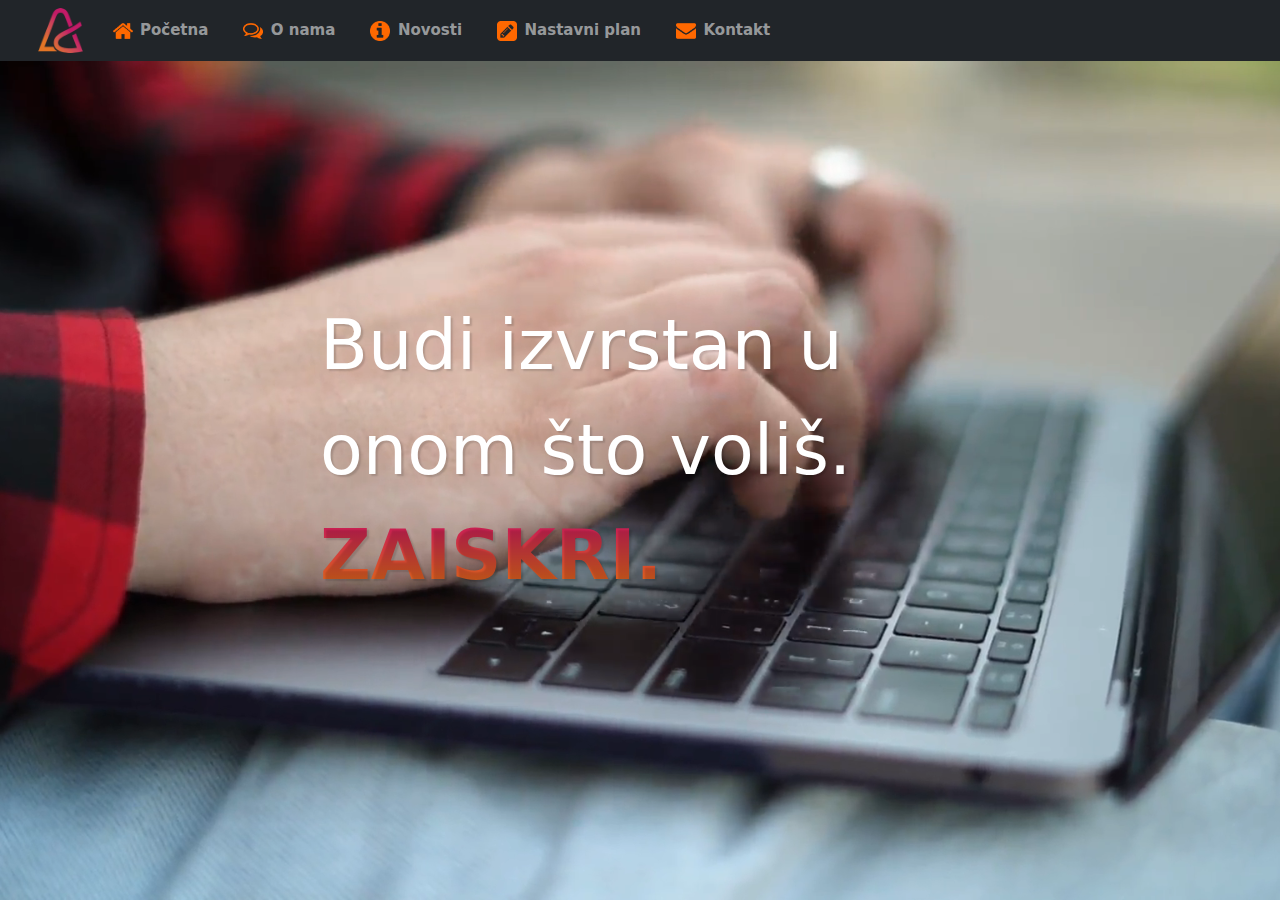
==== index.html @ d2ea777e "commit" ====
<!DOCTYPE html>
<html lang="en">
<head>
    <meta charset="UTF-8">
    <meta http-equiv="X-UA-Compatible" content="IE=edge">
    <meta name="viewport" content="width=device-width, initial-scale=1.0">
    <meta name="description" content="Ovo je početna stranica projekta za SUPIT.">
    <title>SUPIT - projektni zadatak</title>
    <link rel="icon" type="image/png" href="/img/Algebra-logo.png" sizes="16x16">
    <link rel="icon" type="image/png" href="/img/Algebra-logo.png" sizes="32x32">
    <link rel="icon" type="image/png" href="/img/Algebra-logo.png" sizes="96x96">
    <link rel="apple-touch-icon" sizes="72x72" href="/img/Algebra-logo.png">
    <link rel="apple-touch-icon" sizes="114x114" href="/img/Algebra-logo.png">
    <link rel="apple-touch-icon" sizes="152x152" href="/img/Algebra-logo.png">
    <link rel="stylesheet" href="/css/style.css">
    <link rel="stylesheet" href="/css/bootstrap.css">
</head>
<body>
    <header>
      <!-- components/navbar.html -->
      <div id="header"></div>
    </header>
    <main class="index">
        <div class="video-container">
            <video loop autoplay muted>
                <source src="/video/typingOnlaptop.mp4" type="video/mp4">
                Your browser does not support the video tag.
            </video>
            <div class="textbox-on-video">
                <span class="custom-text-shadow">Budi izvrstan u onom što voliš.</span>
                <br>
                <span class="custom-color-gradient custom-text-shadow">ZAISKRI.</span>
            </div>
        </div>
    </main>
    <script src="js/typed.js"></script>
    <script src="js/jquery-3.6.0.min.js"></script>
    <script src="js/bootstrap.js"></script>
    <script src="js/main.js"></script>
</body>
</html>
---- css/style.css ----
*{
    margin: 0;
    padding: 0;
    box-sizing: border-box;
}

html{
    font-size: 62.5%;
    font-family: 'Segoe UI', Tahoma, Geneva, Verdana, sans-serif;
}

/* Header navbar */
.custom-navbar-bg-dark{
    background-color: black;
}

.custom-navbar-icon-size{
    width: 20px;
    height: 20px;
}
/* </Header navbar */

/* Sidenav */
#mySidenav a {
    position: fixed;
    left: -158px;
    transition: 0.3s;
    padding: 5px;
    width: 231px;
    text-decoration: none;
    font-size: 20px;
    font-weight: bold;
    color: #c40f61;
    border-radius: 0 8px 8px 0;
    border-style: solid;
    border-color: #c40f61;
    border-width: 3px 3px 3px 0px;
    text-align: end;
    background-color: white;
}

.custom-image-size-sidenav {
    width: 3rem;
    margin-left: 15px;
    margin-right: 15px;
}

#mySidenav a:hover {
    left: 0;
}

#about {
    top: 250px;
}

#history {
    top: 305px;
}

#organization {
    top: 360px;
}

#location {
    top: 415px;
}
/* </Sidenav */

.custom-img-size-campus{
    width:100%;
    height:40vh;
    object-fit: cover;
}

.custom-icon-size-heading{
    width: 4rem;
}

.heading-color-pink{
    color: #c40f61;
}

.custom-img-size-cert{
    width: 10rem;
}

.custom-icon-size-section{
    width: 2rem;
}

.custom-text-shadow{
    text-shadow: rgba(0, 0, 0, 0.15) 2.2px 2.2px 1.8px;
}

.custom-color-gradient{
    background: linear-gradient(0deg, rgba(226,114,16,1) 0%, rgba(196,15,97,1) 100%);
    background-clip: text;
    -webkit-background-clip: text;
    -webkit-text-fill-color: transparent;
    font-weight: bolder;
}

.custom-iframe-size{
    width: 75%;
    height: 65vh;
    border: 0;
}

.video-container{
    margin: 0;
    padding: 0;
    box-sizing: content-box;
}

.video-container video{
    width:100%;
    height:100vh;
    object-fit: cover;
}

.textbox-on-video{
    color: white;
    text-align: left;
    font-size: 7rem;
    position: absolute;
    top: 50%;
    left: 50%;
    transform: translate(-50%, -50%);
}

footer{
    position: relative;
}

.custom-img-size-footer{
    width:100%;
    height:35vh;
    object-fit: cover;
}

.textbox-on-img-footer{
    position: absolute;
    top: 50%;
    left: 50%;
    transform: translate(-50%, -50%);
    color: white;
    text-align: center;
    font-size: 5rem;
    font-weight: bold;
}

@media only screen and (max-width: 768px) {

    #mySidenav{
        display: none;
    }

    .textbox-on-img-footer{
        font-size: 2rem;
    }
}
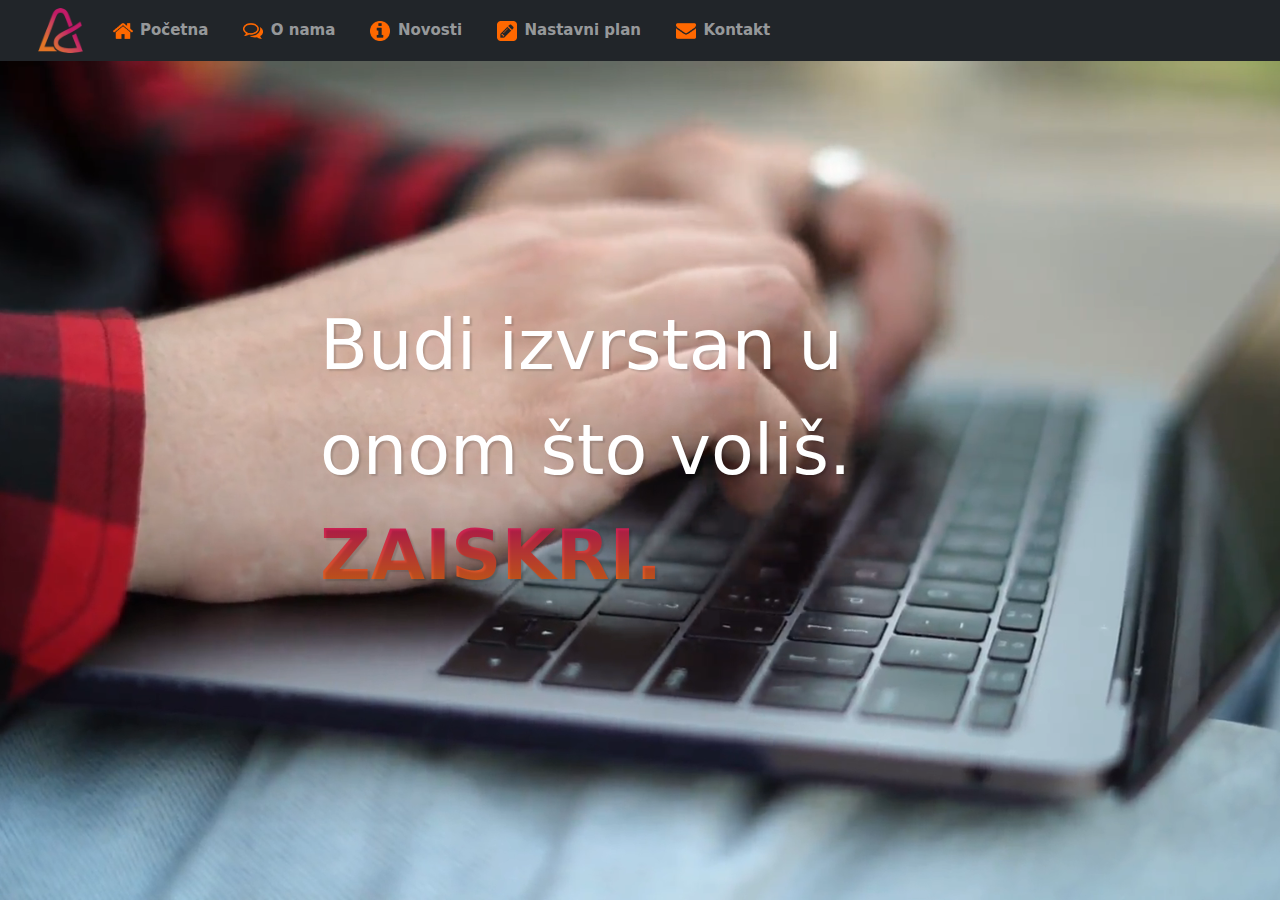
==== commit 89f3415b: "about-done" ====
--- a/index.html
+++ b/index.html
@@ -17,10 +17,10 @@
 </head>
 <body>
     <header>
-      <!-- components/navbar.html -->
+      <!-- /components/navbar.html -->
       <div id="header"></div>
     </header>
-    <main class="index">
+    <main>
         <div class="video-container">
             <video loop autoplay muted>
                 <source src="/video/typingOnlaptop.mp4" type="video/mp4">
--- a/css/style.css
+++ b/css/style.css
@@ -1,3 +1,5 @@
+@import url('https://fonts.googleapis.com/css2?family=Dancing+Script:wght@400;500;600;700&display=swap');
+
 *{
     margin: 0;
     padding: 0;
@@ -20,10 +22,14 @@
 }
 /* </Header navbar */
 
+.news{
+    margin-top: 80px;
+}
+
 /* Sidenav */
 #mySidenav a {
     position: fixed;
-    left: -158px;
+    left: -181px;
     transition: 0.3s;
     padding: 5px;
     width: 231px;
@@ -37,12 +43,13 @@
     border-width: 3px 3px 3px 0px;
     text-align: end;
     background-color: white;
+    z-index: 2;
 }
 
 .custom-image-size-sidenav {
     width: 3rem;
     margin-left: 15px;
-    margin-right: 15px;
+    margin-right: 5px;
 }
 
 #mySidenav a:hover {
@@ -65,27 +72,91 @@
     top: 415px;
 }
 /* </Sidenav */
+
+#C1, #C2, #C3, #C4{
+    scroll-margin-top: 7em;
+}
+
+.custom-border-heading{
+    text-align: center;
+    border-bottom: 3px solid transparent;
+    border-image: linear-gradient(90deg, rgba(226,114,16,1) 0%, rgba(196,15,97,1) 100%);
+    border-image-slice: 1;
+    width:50%;
+    padding-bottom: 2rem;
+}
 
 .custom-img-size-campus{
     width:100%;
     height:40vh;
     object-fit: cover;
-}
+} 
 
 .custom-icon-size-heading{
     width: 4rem;
 }
 
+.custom-mt-section{
+    margin-top: 10rem;
+}
+
+.custom-img-size-article{
+    position: relative;
+    text-align: center;
+    margin-bottom: 10rem;
+}
+
+.custom-img-size-circle{
+    width: 300px;
+    height: 300px;
+    object-fit: cover;
+    border-radius: 50%;
+    vertical-align: middle;
+    padding: 2rem;
+}
+
+.textbox-on-img-circle{
+    position: absolute;
+    top: 50%;
+    left: 50%;
+    transform: translate(-50%, -50%);
+    max-width: 200px;
+    color: white;
+}
+
 .heading-color-pink{
     color: #c40f61;
 }
 
+.custom-color-section{
+    background: linear-gradient(90deg, #e3ffe7 0%, #d9e7ff 100%);
+}
+
+.custom-p{
+    font-family: 'Dancing Script', cursive;
+    width: 70%;
+    margin: 2rem auto 7rem;
+    padding-top: 10rem;
+    padding-bottom: 10rem;
+}
+
+.custom-box-shadow{
+    box-shadow: rgba(0, 0, 0, 0.16) 0px 1px 4px;
+    background-color: white;
+}
+
+.custom-color-span{
+    color: rgb(123, 162, 235);
+}
+
 .custom-img-size-cert{
-    width: 10rem;
+    width: 50%;
+    display: block;
+    margin: auto;
 }
 
 .custom-icon-size-section{
-    width: 2rem;
+    width: 3rem;
 }
 
 .custom-text-shadow{
@@ -100,10 +171,30 @@
     font-weight: bolder;
 }
 
+.custom-background-image{
+    position: relative;
+    z-index: 1;
+    padding: 5rem;
+}
+.custom-background-image::before{
+    content: "";
+    position: absolute;
+    z-index: -1;
+    top: 0;
+    bottom: 0;
+    left: 0;
+    right: 0;
+    background: url('../img/about/backgroundLokacija.png') no-repeat;
+    background-size: cover;
+    opacity: 0.2;
+}
+
 .custom-iframe-size{
     width: 75%;
     height: 65vh;
-    border: 0;
+    border: 3px solid transparent;
+    border-image: linear-gradient(90deg, rgba(226,114,16,1) 0%, rgba(196,15,97,1) 100%);
+    border-image-slice: 1;
 }
 
 .video-container{
@@ -128,6 +219,7 @@
     transform: translate(-50%, -50%);
 }
 
+/* Footer image text */
 footer{
     position: relative;
 }
@@ -148,6 +240,19 @@
     font-size: 5rem;
     font-weight: bold;
 }
+/* </Footer image text */
+
+@media only screen and (max-width: 1200px) {
+
+    .textbox-on-img-footer{
+        font-size: 3.5rem;
+    }
+
+    .medialap-border-grid{
+        display: flex;
+        flex-direction: column;
+    }
+}
 
 @media only screen and (max-width: 768px) {
 
@@ -156,6 +261,6 @@
     }
 
     .textbox-on-img-footer{
-        font-size: 2rem;
+        font-size: 2.5rem;
     }
 }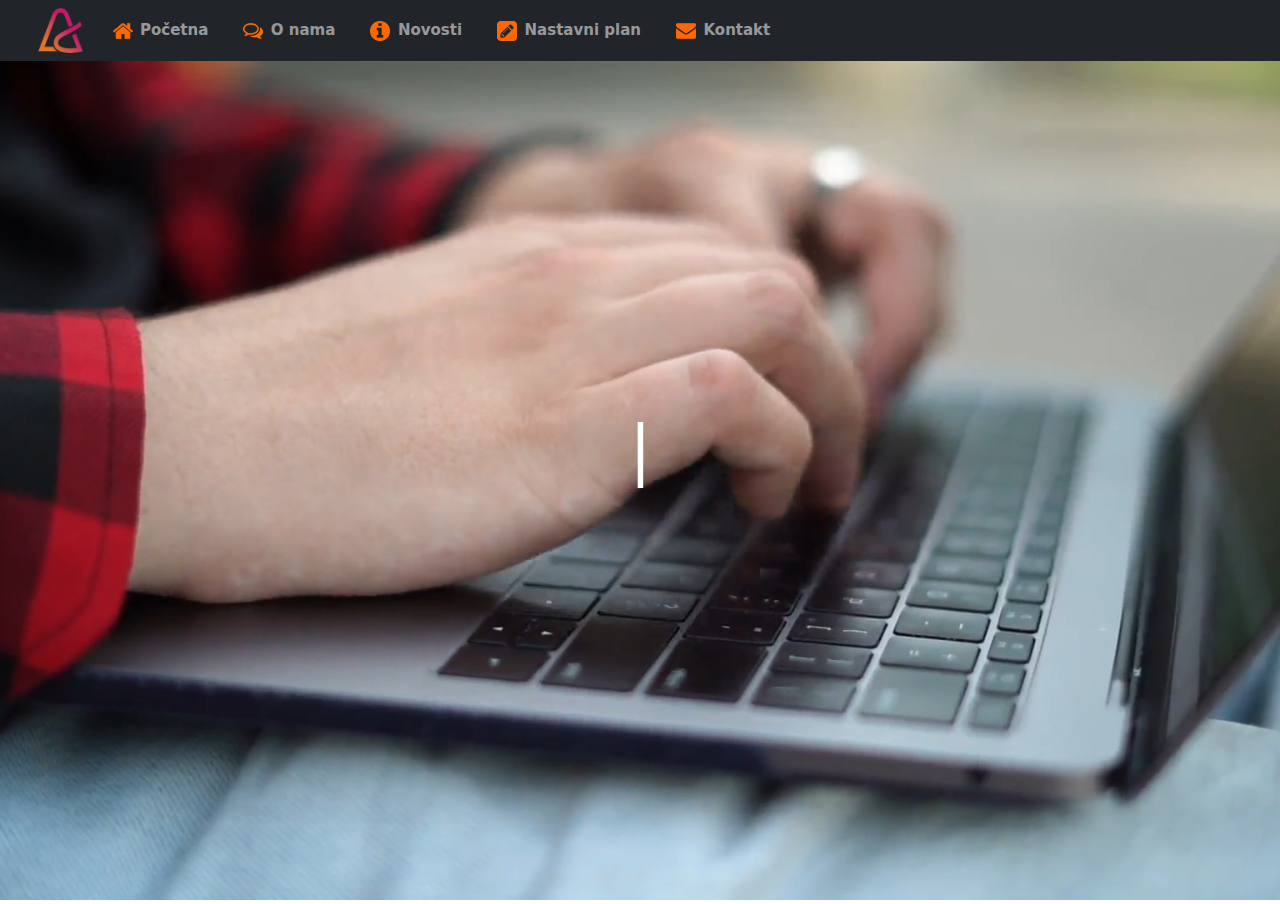
==== commit 4d8fd0e2: "curriculum and contact modal done" ====
--- a/index.html
+++ b/index.html
@@ -18,7 +18,7 @@
 <body>
     <header>
       <!-- /components/navbar.html -->
-      <div id="header"></div>
+      <div id="navbar"></div>
     </header>
     <main>
         <div class="video-container">
@@ -26,16 +26,17 @@
                 <source src="/video/typingOnlaptop.mp4" type="video/mp4">
                 Your browser does not support the video tag.
             </video>
-            <div class="textbox-on-video">
+            <!-- <div id="typed-strings" class="textbox-on-video">
                 <span class="custom-text-shadow">Budi izvrstan u onom što voliš.</span>
                 <br>
                 <span class="custom-color-gradient custom-text-shadow">ZAISKRI.</span>
-            </div>
+            </div> -->
+            <div id="typed-string" class="textbox-on-video"></div>
         </div>
     </main>
-    <script src="js/typed.js"></script>
+    <script src="js/core.js"></script>
     <script src="js/jquery-3.6.0.min.js"></script>
-    <script src="js/bootstrap.js"></script>
+    <script src="js/bootstrap.min.js"></script>
     <script src="js/main.js"></script>
 </body>
 </html>--- a/css/style.css
+++ b/css/style.css
@@ -6,9 +6,15 @@
     box-sizing: border-box;
 }
 
-html{
+html, body{
+    height: 100%;
     font-size: 62.5%;
     font-family: 'Segoe UI', Tahoma, Geneva, Verdana, sans-serif;
+}
+
+body{
+    display:flex;
+    flex-direction:column;
 }
 
 /* Header navbar */
@@ -23,7 +29,11 @@
 /* </Header navbar */
 
 .news{
-    margin-top: 80px;
+    margin-top: 8rem;
+}
+
+.news-article{
+    margin-top:5rem;
 }
 
 /* Sidenav */
@@ -90,20 +100,27 @@
     width:100%;
     height:40vh;
     object-fit: cover;
-} 
+}
+
+.custom-img-size-news{
+    width:100%;
+    height:37vh;
+    object-fit: cover;
+    object-position: 100% 0;
+}
 
 .custom-icon-size-heading{
     width: 4rem;
 }
 
 .custom-mt-section{
-    margin-top: 10rem;
+    padding-top: 15rem;
+    padding-bottom: 15rem;
 }
 
 .custom-img-size-article{
     position: relative;
     text-align: center;
-    margin-bottom: 10rem;
 }
 
 .custom-img-size-circle{
@@ -113,6 +130,17 @@
     border-radius: 50%;
     vertical-align: middle;
     padding: 2rem;
+}
+
+.textbox-on-img-header{
+    position: absolute;
+    top: 25%;
+    left: 50%;
+    transform: translate(-50%, -50%);
+    color: white;
+    text-align: left;
+    font-size: 4rem;
+    font-weight: bolder;
 }
 
 .textbox-on-img-circle{
@@ -160,7 +188,7 @@
 }
 
 .custom-text-shadow{
-    text-shadow: rgba(0, 0, 0, 0.15) 2.2px 2.2px 1.8px;
+    filter: drop-shadow(2px 2px 2px black);
 }
 
 .custom-color-gradient{
@@ -169,6 +197,16 @@
     -webkit-background-clip: text;
     -webkit-text-fill-color: transparent;
     font-weight: bolder;
+}
+
+.custom-px-5{
+    padding-left: 5rem;
+    padding-right: 5rem;
+}
+
+.custom-py-5{
+    padding-top: 0rem;
+    padding-bottom: 0rem;
 }
 
 .custom-background-image{
@@ -190,17 +228,47 @@
 }
 
 .custom-iframe-size{
-    width: 75%;
+    width: 80%;
     height: 65vh;
     border: 3px solid transparent;
     border-image: linear-gradient(90deg, rgba(226,114,16,1) 0%, rgba(196,15,97,1) 100%);
     border-image-slice: 1;
 }
 
+
+
+/* Img zoom && Lightbox */
+figure{
+    margin: 0;
+	padding: 0;
+	background: #fff;
+	overflow: hidden;
+    border-radius: 30px;
+}
+
+figure .img-zoom {
+    -webkit-transform: scale(1);
+	transform: scale(1);
+	-webkit-transition: .3s ease-in-out;
+	transition: .5s ease-in-out;
+    max-width: 100%;
+    margin: 0 auto;
+    opacity: 0.7;
+}
+
+figure:hover .img-zoom {
+    -ms-transform: scale(1.1); /* IE 9 */
+    -webkit-transform: scale(1.1); /* Safari 3-8 */
+    transform: scale(1.1); 
+    opacity: 1;
+    cursor: pointer;
+}
+/* </Img zoom && Lightbox */
+
+/* Video type text */
 .video-container{
     margin: 0;
     padding: 0;
-    box-sizing: content-box;
 }
 
 .video-container video{
@@ -212,21 +280,23 @@
 .textbox-on-video{
     color: white;
     text-align: left;
-    font-size: 7rem;
+    font-size: 6.5rem;
     position: absolute;
     top: 50%;
     left: 50%;
     transform: translate(-50%, -50%);
 }
+/* </Video type text */
 
 /* Footer image text */
 footer{
     position: relative;
+    margin-top: auto;
 }
 
 .custom-img-size-footer{
     width:100%;
-    height:35vh;
+    height:34vh;
     object-fit: cover;
 }
 
@@ -252,6 +322,15 @@
         display: flex;
         flex-direction: column;
     }
+
+    .custom-py-5{
+        padding-top: 5rem;
+        padding-bottom: 5rem;
+    }
+
+    .textbox-on-img-header{
+        font-size: 3rem;
+    }
 }
 
 @media only screen and (max-width: 768px) {
@@ -263,4 +342,22 @@
     .textbox-on-img-footer{
         font-size: 2.5rem;
     }
+
+    .custom-background-image{
+        padding: 0;
+    }
+
+    .custom-px-5{
+        padding-left: 0;
+        padding-right: 0;
+    }
+
+    .custom-py-5{
+        padding-top: 5rem;
+        padding-bottom: 5rem;
+    }
+
+    .textbox-on-img-header{
+        font-size: 2rem;
+    }
 }